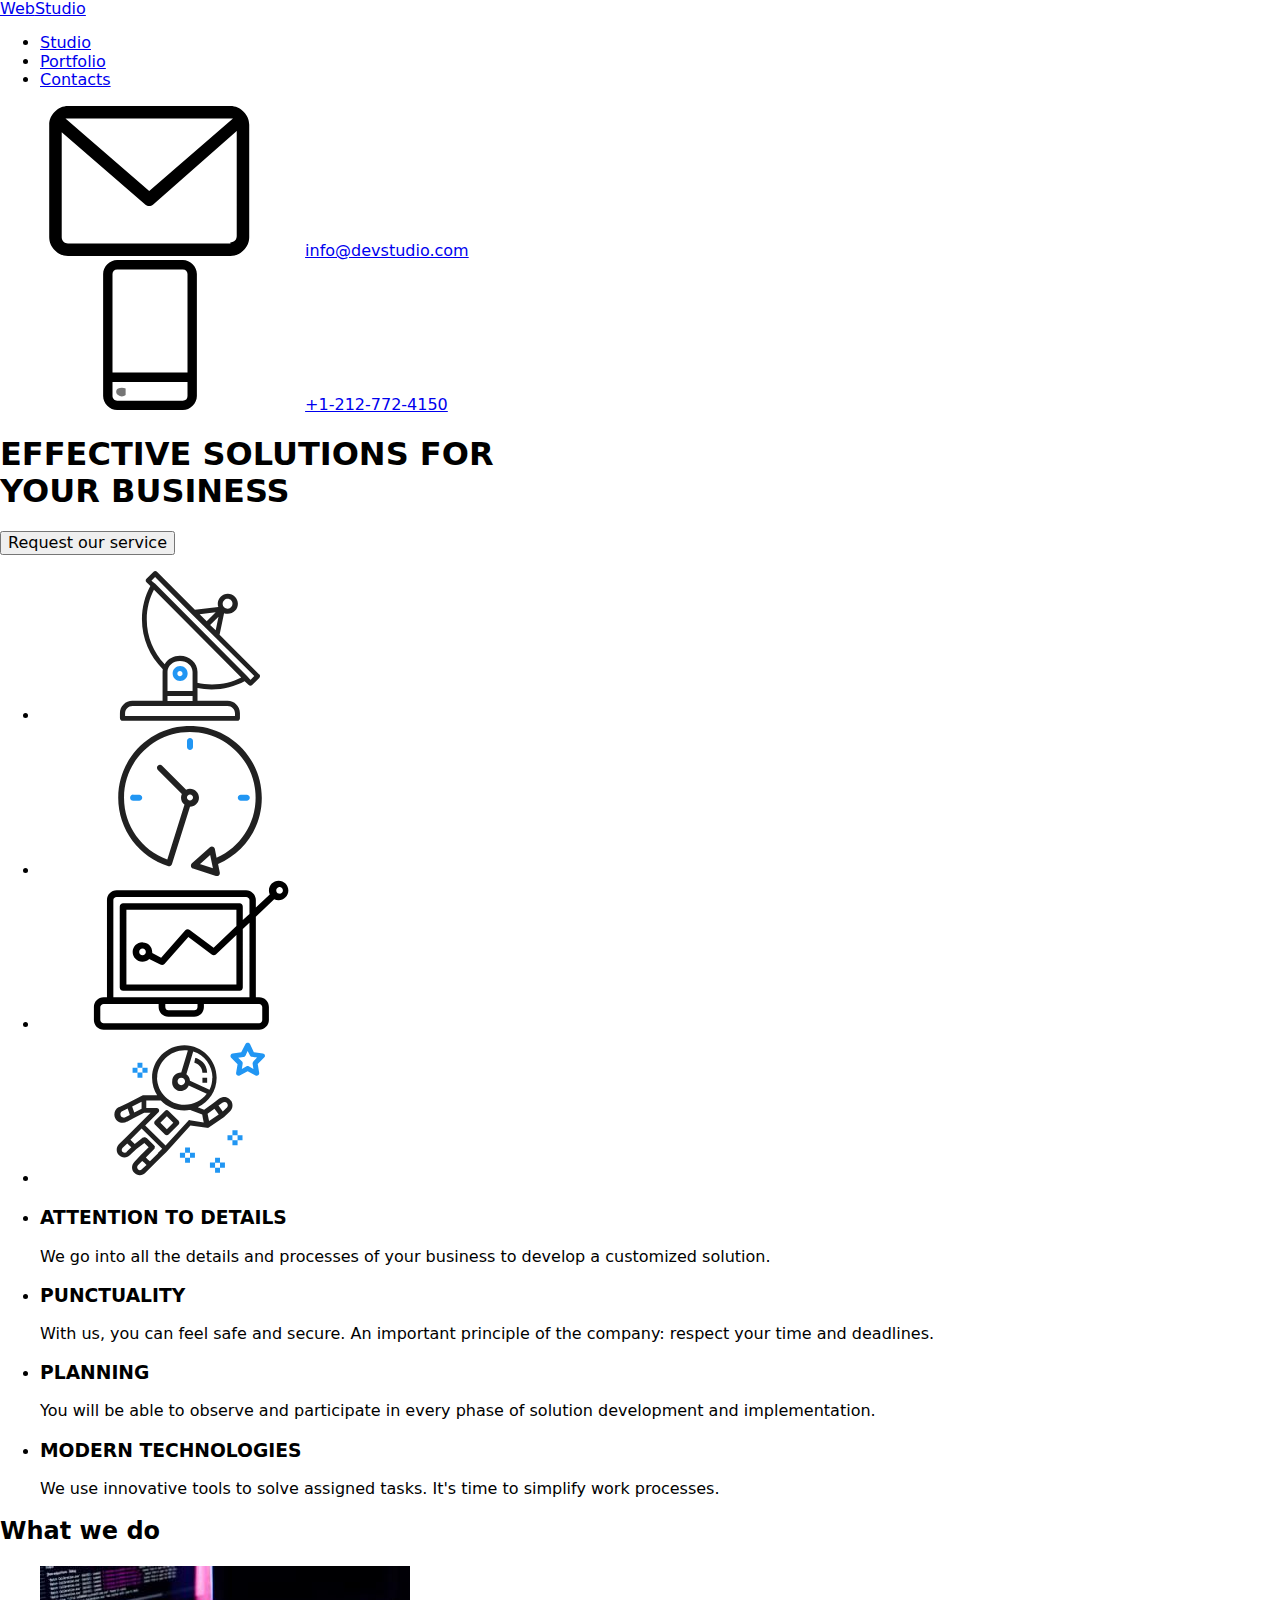
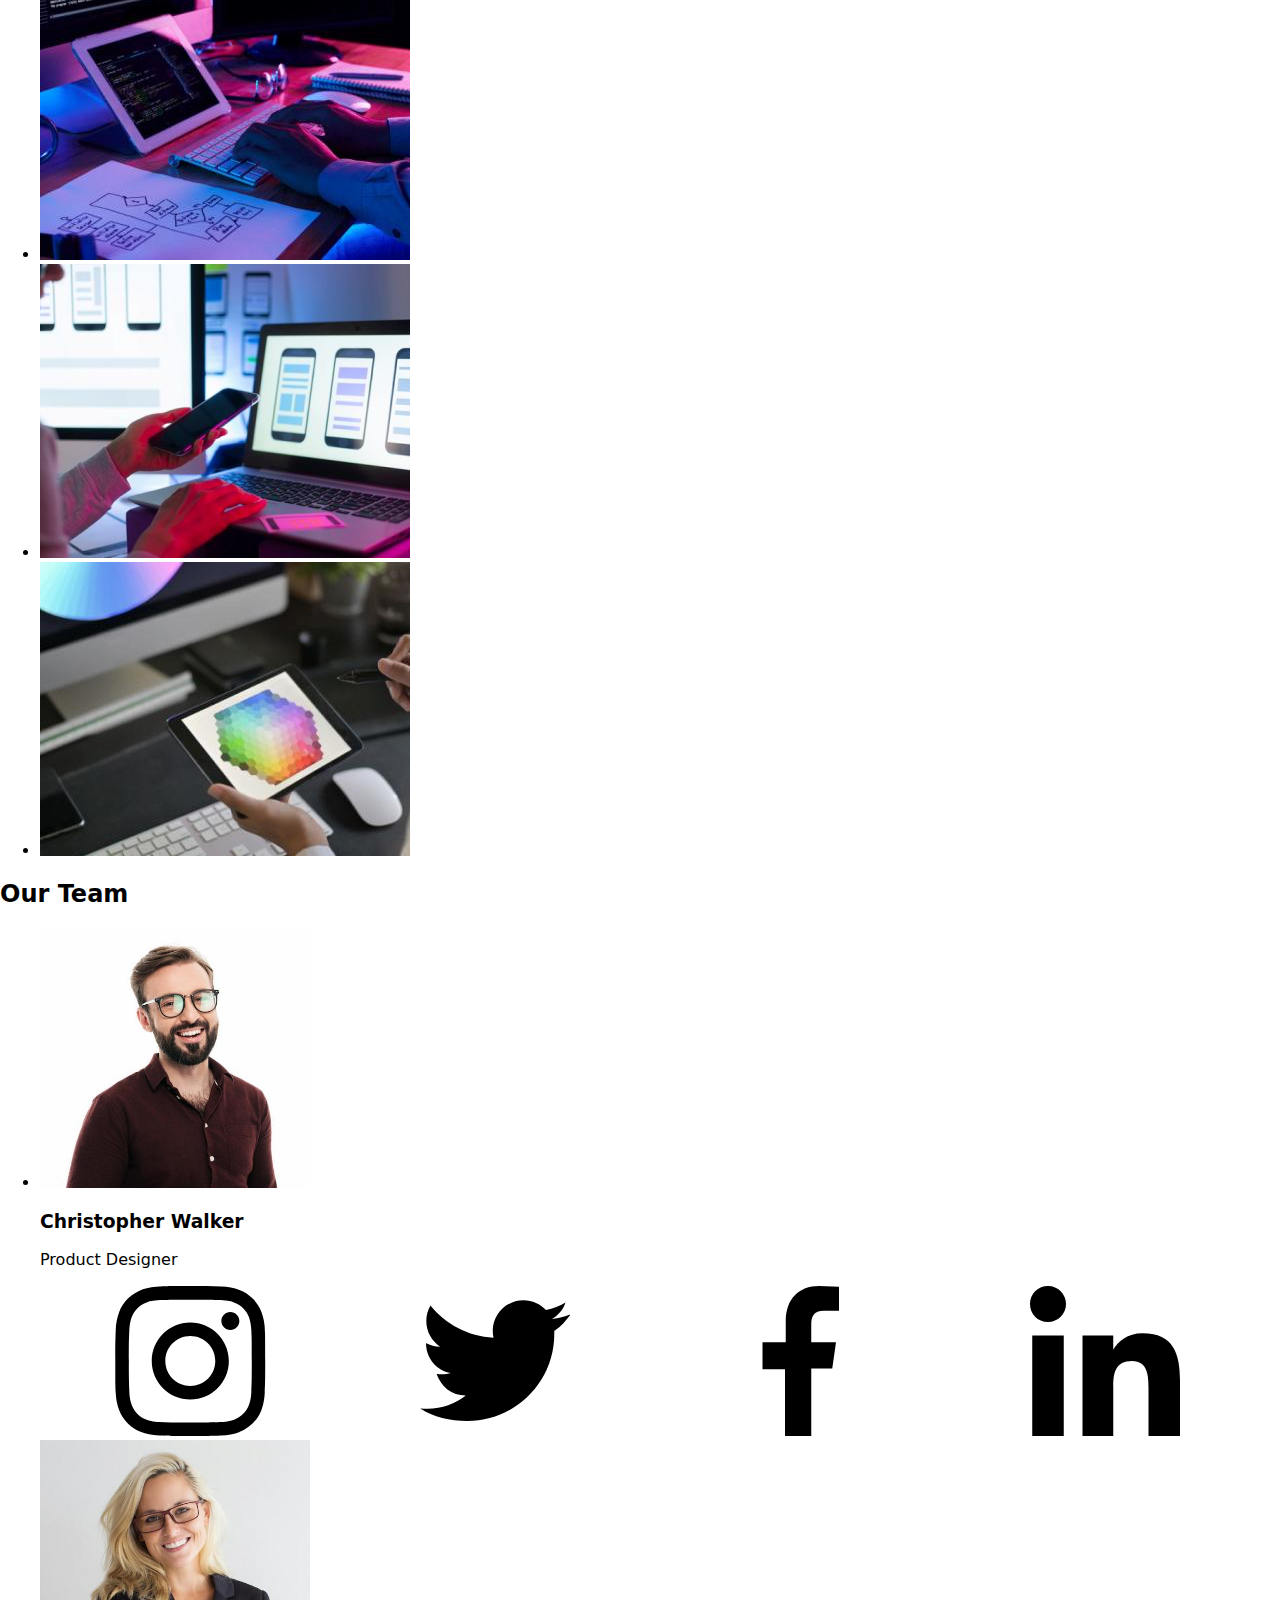
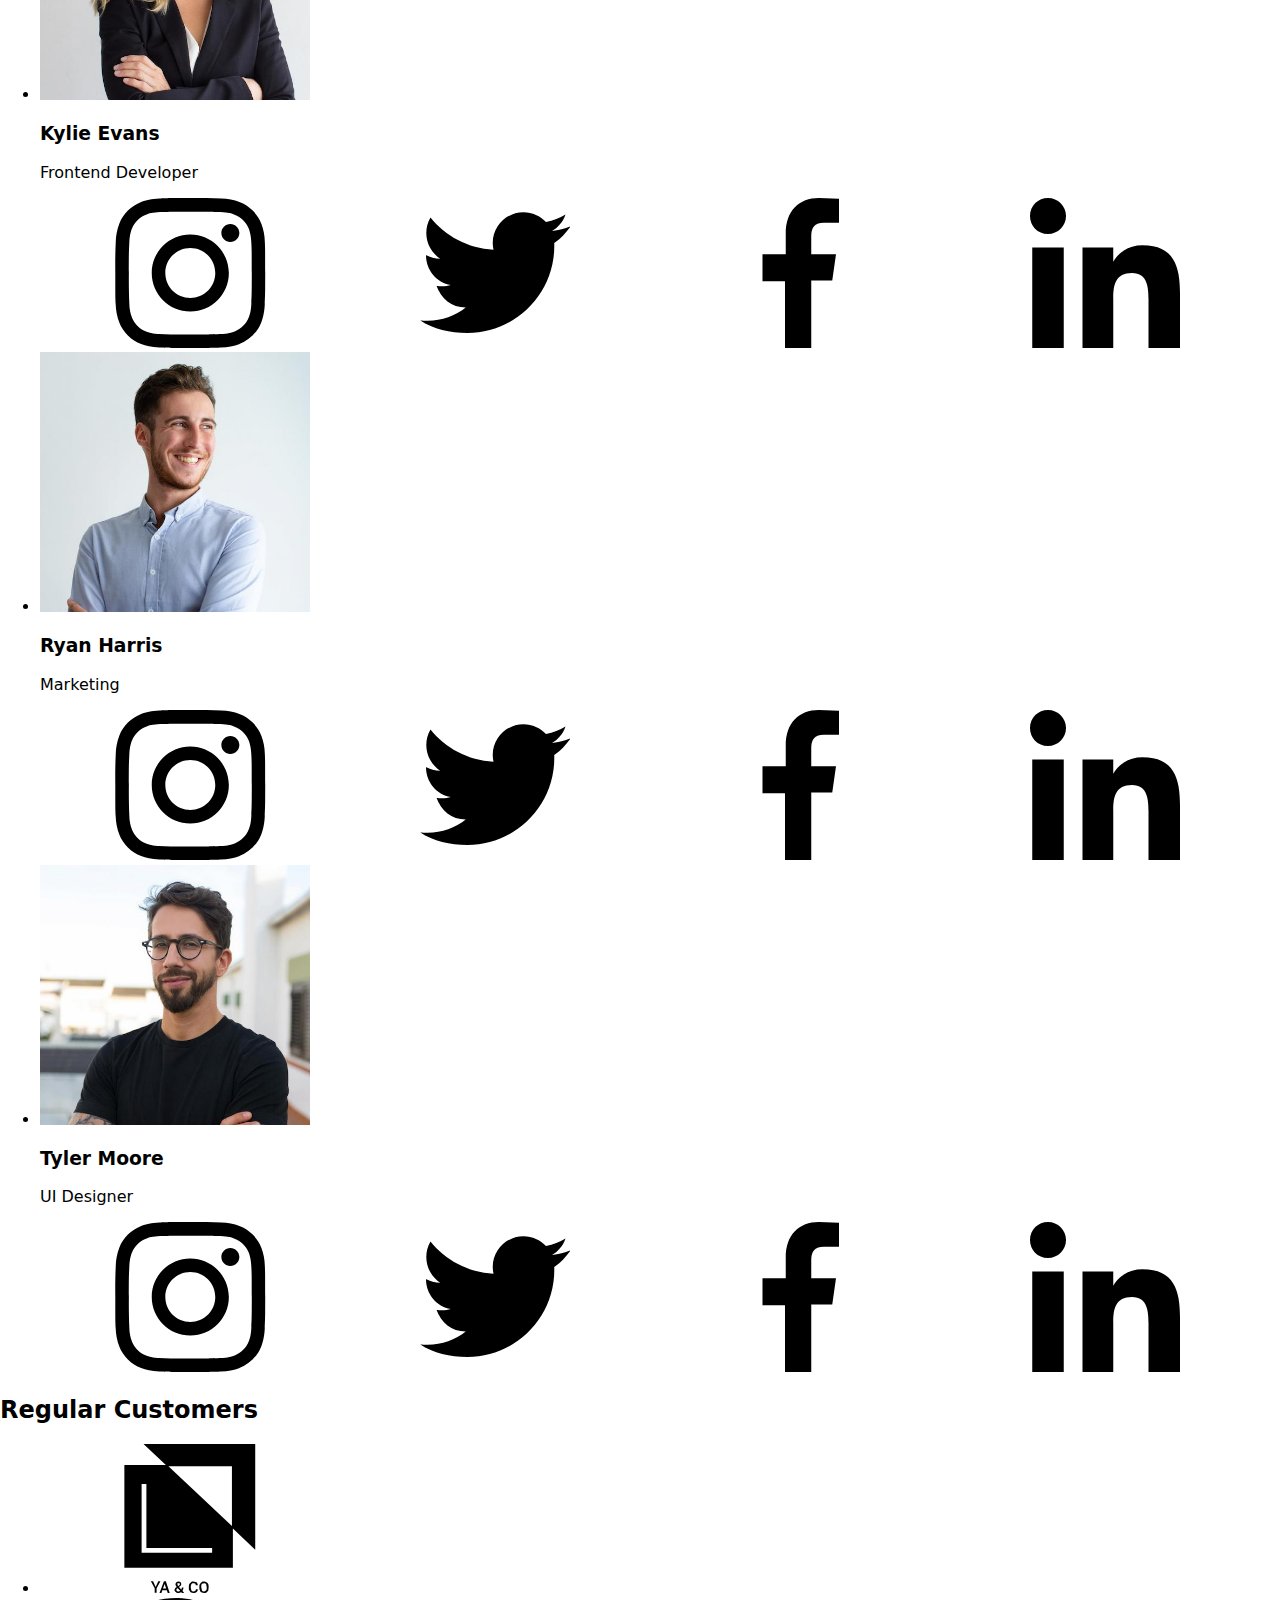
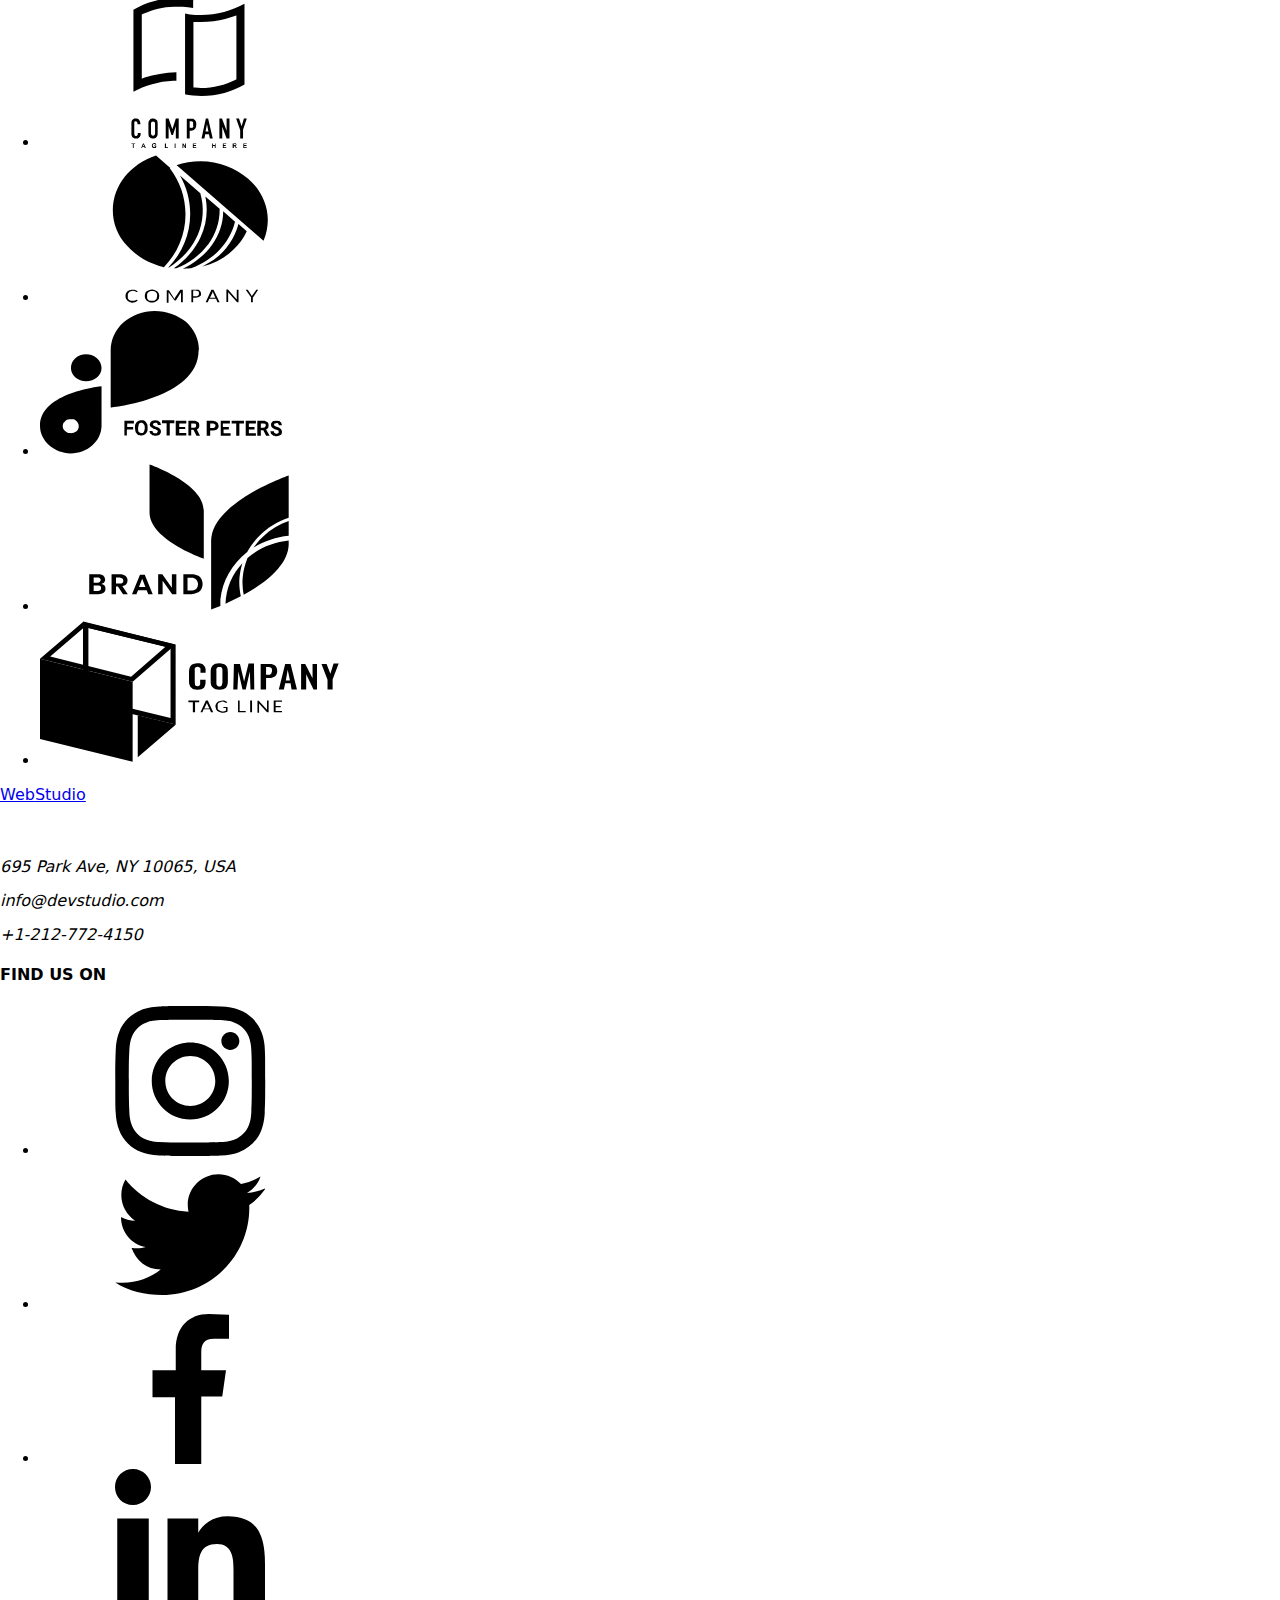
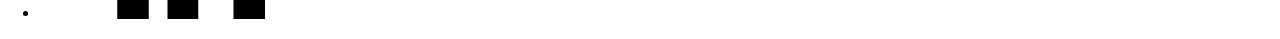
==== index.html @ 582b25e9 "HTML files added" ====
<!DOCTYPE html>
<html lang="en">
  <head>
    <meta charset="UTF-8" />
    <meta name="viewport" content="width=device-width, initial-scale=1.0" />
    <title>WebStudio</title>
    <link
      rel="stylesheet"
      href="https://cdnjs.cloudflare.com/ajax/libs/modern-normalize/1.0.0/modern-normalize.min.css"
    />
    <link rel="stylesheet" href="css/styles.css" />
    <link rel="preconnect" href="https://fonts.gstatic.com" crossorigin />
    <link
      href="https://fonts.googleapis.com/css2?family=Raleway:wght@700&family=Roboto:wght@400;500;700;900&display=swap"
      rel="stylesheet"
    />
  </head>

  <body>
    <div class="container">
      <header class="global-header">
        <a href="index.html" class="logo">
          <span class="logo-web">Web</span
          ><span class="logo-studio">Studio</span>
        </a>
        <nav class="main-navigation">
          <ul class="header-navigation">
            <li><a href="./index.html" id="current">Studio</a></li>
            <li><a href="./portfolio.html">Portfolio</a></li>
            <li><a href="./contacts.html">Contacts</a></li>
          </ul>
        </nav>

        <div class="contacts">
          <div class="email-contact">
            <svg class="icon-envelope">
              <use href="./images/icons.svg#icon-envelopesvg" />
            </svg>
            <a href="mailto:info@devstudio.com">info@devstudio.com</a>
          </div>
          <div class="phone-contact">
            <svg class="icon-smartphone">
              <use href="./images/icons.svg#icon-smartphonesvg" />
            </svg>
            <a href="tel:+1-212-772-4150">+1-212-772-4150</a>
          </div>
        </div>
      </header>

      <main>
        <section class="request-service">
          <h1 class="main-title">
            EFFECTIVE SOLUTIONS FOR <br />
            YOUR BUSINESS
          </h1>
          <button type="button" class="request-button">
            Request our service
          </button>
        </section>
        <section class="section values-and-images">
          <ul class="list-of-icons">
            <li class="icon-antenna">
              <svg class="antenna">
                <use href="./images/icons.svg#icon-antenna" />
              </svg>
            </li>
            <li class="icon-clock">
              <svg>
                <use href="./images/icons.svg#icon-clock" />
              </svg>
            </li>
            <li>
              <svg>
                <use href="./images/icons.svg#icon-Vector" />
              </svg>
            </li>
            <li>
              <svg>
                <use href="./images/icons.svg#icon-astronaut" />
              </svg>
            </li>
          </ul>

          <ul class="company-values">
            <li>
              <h3>ATTENTION TO DETAILS</h3>
              <p>
                We go into all the details and processes of your business to
                develop a customized solution.
              </p>
            </li>
            <li>
              <h3>PUNCTUALITY</h3>
              <p>
                With us, you can feel safe and secure. An important principle of
                the company: respect your time and deadlines.
              </p>
            </li>
            <li>
              <h3>PLANNING</h3>
              <p>
                You will be able to observe and participate in every phase of
                solution development and implementation.
              </p>
            </li>
            <li>
              <h3>MODERN TECHNOLOGIES</h3>
              <p>
                We use innovative tools to solve assigned tasks. It's time to
                simplify work processes.
              </p>
            </li>
          </ul>

          <h2 class="sections-title">What we do</h2>
          <ul class="images-what-we-do">
            <li>
              <img
                src="./images/img-computer.jpg"
                alt="Applications for computers"
                width="370"
                height="294"
              />
            </li>
            <li>
              <img
                src="./images/img-phone.jpg"
                alt="Applications for phones"
                width="370"
                height="294"
              />
            </li>
            <li>
              <img
                src="./images/img-tablet.jpg"
                alt="Applications for tablets"
                width="370"
                height="294"
              />
            </li>
          </ul>
        </section>

        <section class="our-team section">
          <h2 class="sections-title">Our Team</h2>
          <ul class="our-team-content">
            <li class="item-our-team">
              <img
                src="./images/img-product-designer.jpg"
                alt="Christopher Walker-Product Designer"
                width="270"
                height="260"
                class="img-our-team"
              />
              <div class="names-our-team">
                <h3>Christopher Walker</h3>
                <p>Product Designer</p>
              </div>
              <div class="our-team-icons">
                <a class="our-team-icon">
                  <svg>
                    <use href="./images/icons.svg#icon-instagram-2" />
                  </svg>
                </a>
                <a class="our-team-icon">
                  <svg>
                    <use href="./images/icons.svg#icon-twitter" />
                  </svg>
                </a>
                <a class="our-team-icon">
                  <svg>
                    <use href="./images/icons.svg#icon-facebook" />
                  </svg>
                </a>
                <a class="our-team-icon">
                  <svg>
                    <use href="./images/icons.svg#icon-linkedin" />
                  </svg>
                </a>
              </div>
            </li>
            <li class="item-our-team">
              <img
                src="./images/img-frontend-developer.jpg"
                alt="Kylie Evans-Frontend Developer"
                width="270"
                height="260"
                class="img-our-team"
              />
              <div class="names-our-team">
                <h3>Kylie Evans</h3>
                <p>Frontend Developer</p>
              </div>
              <div class="our-team-icons">
                <a class="our-team-icon">
                  <svg>
                    <use href="./images/icons.svg#icon-instagram-2" />
                  </svg>
                </a>
                <a class="our-team-icon">
                  <svg>
                    <use href="./images/icons.svg#icon-twitter" />
                  </svg>
                </a>
                <a class="our-team-icon">
                  <svg>
                    <use href="./images/icons.svg#icon-facebook" />
                  </svg>
                </a>
                <a class="our-team-icon">
                  <svg>
                    <use href="./images/icons.svg#icon-linkedin" />
                  </svg>
                </a>
              </div>
            </li>
            <li class="item-our-team">
              <img
                src="./images/img-marketing.jpg"
                alt="Ryan Harris-Marketing specialist"
                width="270"
                height="260"
                class="img-our-team"
              />
              <div class="names-our-team">
                <h3>Ryan Harris</h3>
                <p>Marketing</p>
              </div>
              <div class="our-team-icons">
                <a class="our-team-icon">
                  <svg>
                    <use href="./images/icons.svg#icon-instagram-2" />
                  </svg>
                </a>
                <a class="our-team-icon">
                  <svg>
                    <use href="./images/icons.svg#icon-twitter" />
                  </svg>
                </a>
                <a class="our-team-icon">
                  <svg>
                    <use href="./images/icons.svg#icon-facebook" />
                  </svg>
                </a>
                <a class="our-team-icon">
                  <svg>
                    <use href="./images/icons.svg#icon-linkedin" />
                  </svg>
                </a>
              </div>
            </li>
            <li class="item-our-team">
              <img
                src="./images/img-ui-designer.jpg"
                alt="Tyler Moore-UI Designer"
                width="270"
                height="260"
                class="img-our-team"
              />
              <div class="names-our-team">
                <h3>Tyler Moore</h3>
                <p>UI Designer</p>
              </div>
              <div class="our-team-icons">
                <a class="our-team-icon">
                  <svg>
                    <use href="./images/icons.svg#icon-instagram-2" />
                  </svg>
                </a>
                <a class="our-team-icon">
                  <svg>
                    <use href="./images/icons.svg#icon-twitter" />
                  </svg>
                </a>
                <a class="our-team-icon">
                  <svg>
                    <use href="./images/icons.svg#icon-facebook" />
                  </svg>
                </a>
                <a class="our-team-icon">
                  <svg>
                    <use href="./images/icons.svg#icon-linkedin" />
                  </svg>
                </a>
              </div>
            </li>
          </ul>
        </section>

        <section class="regular-customers section">
          <div class="regular-customers-container">
            <h2>Regular Customers</h2>
            <ul class="list-of-links">
              <li>
                <a class="item-list-of-links">
                  <svg>
                    <use href="./images/icons.svg#icon-group-YACO" />
                  </svg>
                </a>
              </li>
              <li>
                <a class="item-list-of-links">
                  <svg>
                    <use href="./images/icons.svg#icon-group-company-tagline" />
                  </svg>
                </a>
              </li>
              <li>
                <a class="item-list-of-links">
                  <svg>
                    <use href="./images/icons.svg#icon-group-company" />
                  </svg>
                </a>
              </li>
              <li>
                <a class="item-list-of-links">
                  <svg>
                    <use href="./images/icons.svg#icon-group-foster-peters" />
                  </svg>
                </a>
              </li>
              <li>
                <a class="item-list-of-links">
                  <svg>
                    <use href="./images/icons.svg#icon-group-brand" />
                  </svg>
                </a>
              </li>
              <li>
                <a class="item-list-of-links">
                  <svg>
                    <use
                      href="./images/icons.svg#icon-group-company-tag-line"
                    />
                  </svg>
                </a>
              </li>
            </ul>
          </div>
        </section>
      </main>

      <footer class="global-footer">
        <div class="footer-parent">
          <div class="footer-logo-and-address">
            <div class="footer-logo-container">
              <a href="index.html" class="footer-logo"
                ><span class="footer-logo-web">Web</span
                ><span class="footer-logo-studio">Studio</span></a
              >
            </div>
            <br />
            <br />
            <address class="address">
              <p class="phisical-address">695 Park Ave, NY 10065, USA</p>
              <p class="footer-contact">info@devstudio.com</p>
              <p class="footer-contact">+1-212-772-4150</p>
            </address>
          </div>
          <div class="footer-social-links">
            <h4>FIND US ON</h4>
            <ul class="list-of-social-links">
              <li class="item-list-footer-link">
                <a class="footer-icons">
                  <svg>
                    <use href="./images/icons.svg#icon-instagram-2" />
                  </svg>
                </a>
              </li>
              <li class="item-list-footer-link">
                <a class="footer-icons">
                  <svg>
                    <use href="./images/icons.svg#icon-twitter" />
                  </svg>
                </a>
              </li>
              <li class="item-list-footer-link">
                <a class="footer-icons">
                  <svg>
                    <use href="./images/icons.svg#icon-facebook" />
                  </svg>
                </a>
              </li>
              <li class="item-list-footer-link">
                <a class="footer-icons">
                  <svg>
                    <use href="./images/icons.svg#icon-linkedin" />
                  </svg>
                </a>
              </li>
            </ul>
          </div>
        </div>
      </footer>
    </div>
  </body>
</html>
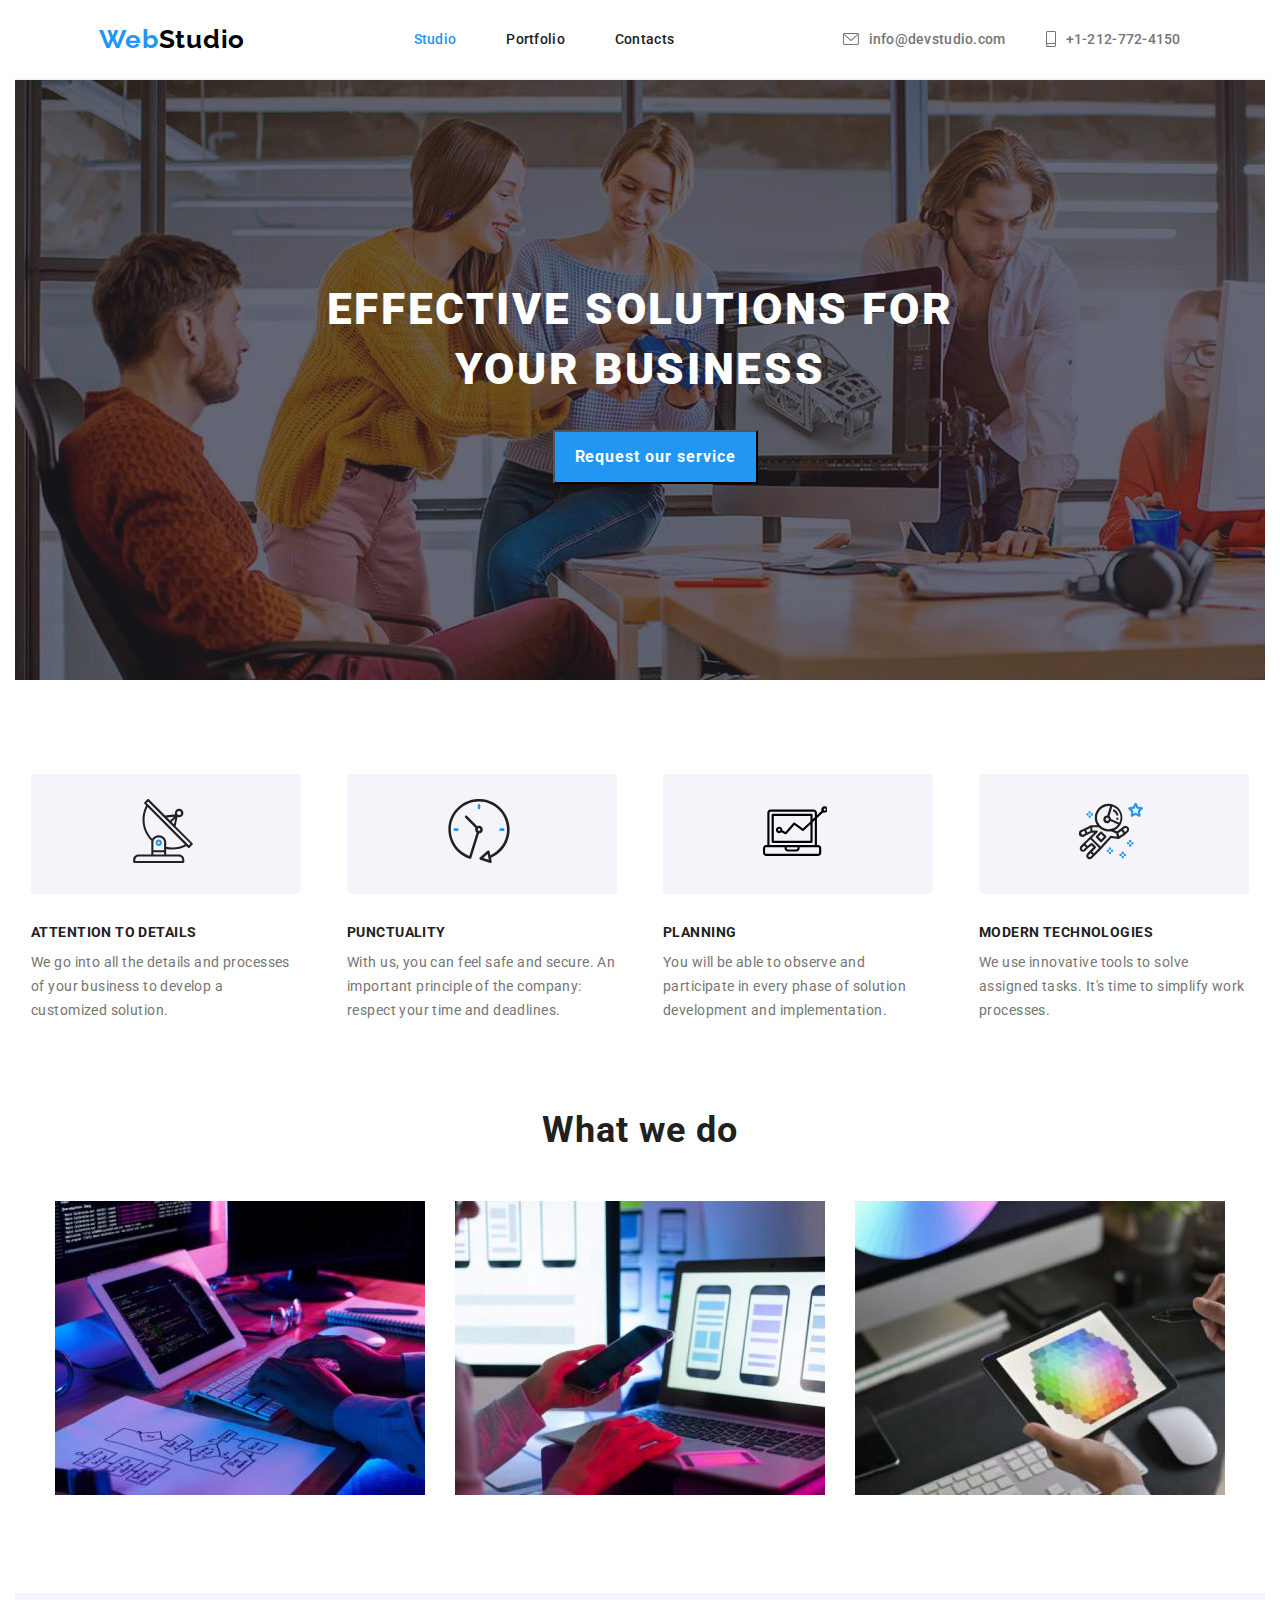
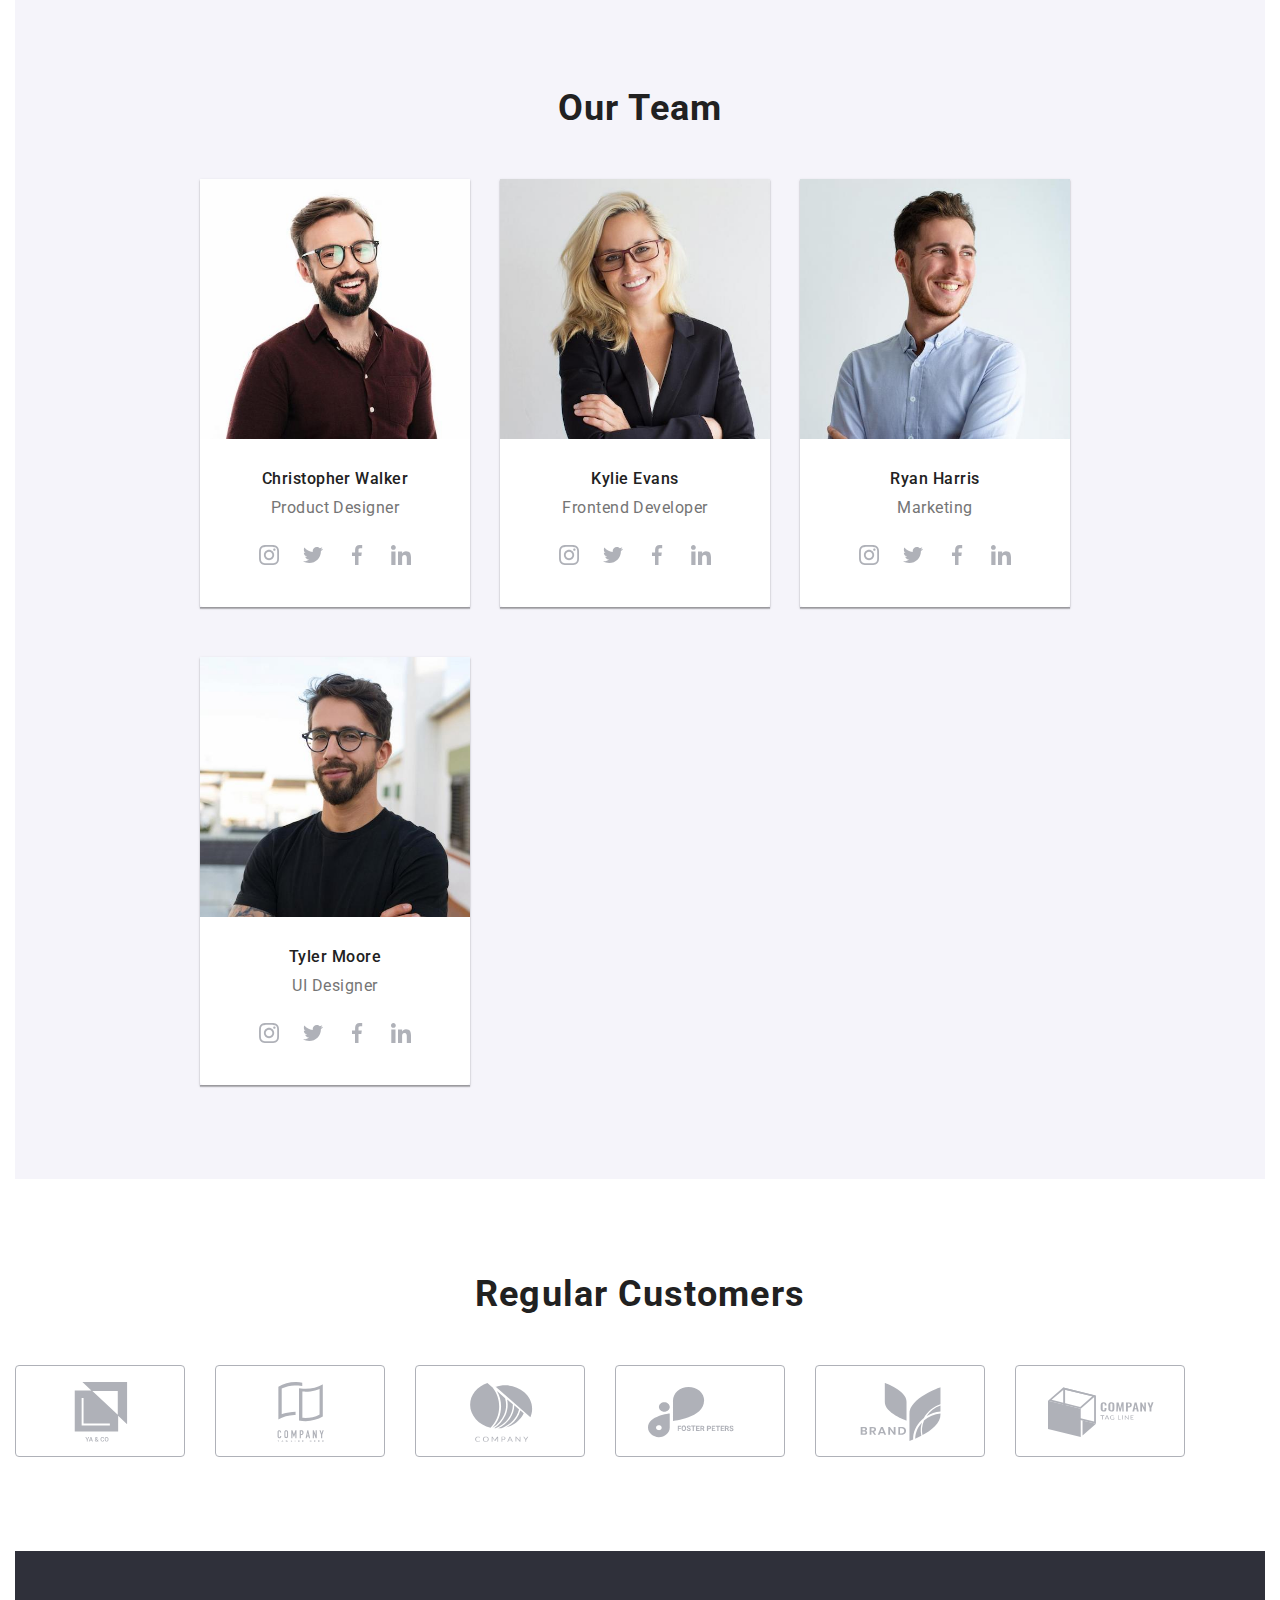
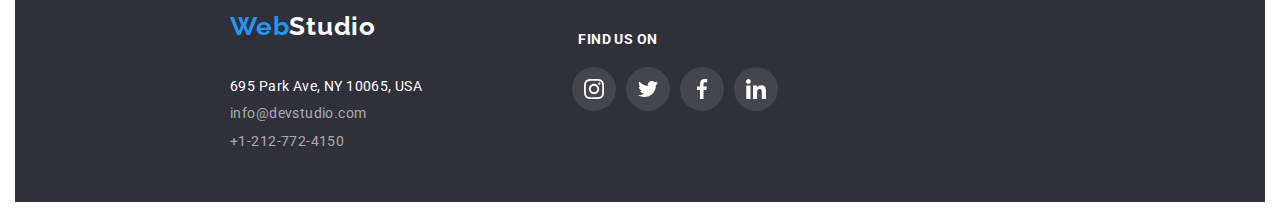
==== commit cfae4a2c: "Width and section two icons revised" ====
--- a/index.html
+++ b/index.html
@@ -58,31 +58,13 @@
           </button>
         </section>
         <section class="section values-and-images">
-          <ul class="list-of-icons">
-            <li class="icon-antenna">
-              <svg class="antenna">
-                <use href="./images/icons.svg#icon-antenna" />
-              </svg>
-            </li>
-            <li class="icon-clock">
-              <svg>
-                <use href="./images/icons.svg#icon-clock" />
-              </svg>
-            </li>
-            <li>
-              <svg>
-                <use href="./images/icons.svg#icon-Vector" />
-              </svg>
-            </li>
-            <li>
-              <svg>
-                <use href="./images/icons.svg#icon-astronaut" />
-              </svg>
-            </li>
-          </ul>
-
           <ul class="company-values">
             <li>
+              <div class="icons-company-values">
+                <svg class="antenna">
+                  <use href="./images/icons.svg#icon-antenna" />
+                </svg>
+              </div>
               <h3>ATTENTION TO DETAILS</h3>
               <p>
                 We go into all the details and processes of your business to
@@ -90,6 +72,11 @@
               </p>
             </li>
             <li>
+              <div class="icons-company-values">
+                <svg>
+                  <use href="./images/icons.svg#icon-clock" />
+                </svg>
+              </div>
               <h3>PUNCTUALITY</h3>
               <p>
                 With us, you can feel safe and secure. An important principle of
@@ -97,6 +84,11 @@
               </p>
             </li>
             <li>
+              <div class="icons-company-values">
+                <svg>
+                  <use href="./images/icons.svg#icon-Vector" />
+                </svg>
+              </div>
               <h3>PLANNING</h3>
               <p>
                 You will be able to observe and participate in every phase of
@@ -104,6 +96,11 @@
               </p>
             </li>
             <li>
+              <div class="icons-company-values">
+                <svg>
+                  <use href="./images/icons.svg#icon-astronaut" />
+                </svg>
+              </div>
               <h3>MODERN TECHNOLOGIES</h3>
               <p>
                 We use innovative tools to solve assigned tasks. It's time to
--- a/css/styles.css
+++ b/css/styles.css
@@ -0,0 +1,571 @@
+:root {
+    --default-background: #FFFFFF;
+    --active-link: #2196F3;
+    --footer-background: #2F303A;
+    --title-color: #212121;
+    --paragraph-color: #757575;
+    --buttons-background: #F5F4FA;
+    --default-color: #000;
+    --social-icons-color: #AFB1B8;
+}
+
+* {
+    padding: 0;
+    margin: 0;
+}
+
+body {
+    font-family: Roboto, 'Courier New', Courier, monospace;
+    background-color: var(--default-background);
+    font-style: normal;
+}
+
+.section {
+    padding-top: 94px;
+    padding-bottom: 94px;
+    width: auto;
+}
+
+.global-header {
+    background-color: var(--default-background);
+    height: 80px;
+    display: flex;
+    align-items: center;
+    justify-content: space-around;
+    border-bottom: 2px solid var(--buttons-background);
+}
+
+.logo {
+    font-family: Raleway, 'Courier New', Courier, monospace;
+    font-size: 26px;
+    font-weight: 700;
+    line-height: normal;
+    letter-spacing: 0.78px;
+    padding-top: 25px;
+    padding-bottom: 25px;
+}
+
+.logo-web {
+    color: var(--active-link);
+}
+
+.logo-studio {
+    color: var(--default-color);
+}
+
+a {
+    text-decoration: none;
+}
+
+ul {
+    list-style-type: none;
+}
+
+#current {
+ color: var(--active-link)
+}
+
+.header-navigation {
+    display: flex;
+    gap: 50px;
+    font-size: 14px;
+    font-weight: 500;
+    line-height: normal;
+    letter-spacing: 0.28px;
+    padding-top: 32px;
+    padding-bottom: 32px;
+}
+
+.header-navigation a {
+    color: var(--title-color);
+}
+
+.header-navigation a:hover,
+.header-navigation a:focus,
+.header-navigation a:active {
+    color: var(--active-link);
+}
+
+.contacts {
+    display: flex;
+    gap: 40px;
+    font-size: 14px;
+    font-weight: 500;
+    line-height: normal;
+    letter-spacing: 0.28px;
+}
+
+.contacts a {
+    color: var(--paragraph-color);
+}
+
+.contacts a:hover {
+    color: var(--active-link);
+}
+
+.icon-envelope {
+    width: 16px;
+    height: 11.996px;
+    flex-shrink: 0;
+    margin-right: 10px;
+    fill: var(--paragraph-color);
+}
+
+.email-contact {
+display: flex;
+align-items: center;
+}
+
+.email-contact:hover svg,
+.email-contact:focus svg,
+.email-contact:hover a,
+.email-contact:focus a
+ {
+    fill: var(--active-link);
+    color: var(--active-link);
+}
+
+.icon-smartphone {
+    width: 10px;
+    height: 16px;
+    flex-shrink: 0;
+    fill: var(--paragraph-color);
+    margin-right: 10px;
+}
+
+.phone-contact {
+    display: flex;
+    align-items: center;
+    justify-content: center;
+}
+
+.phone-contact:hover svg,
+.phone-contact:hover a {
+    fill: var(--active-link);
+    color: var(--active-link);
+}
+
+.request-service {
+background-image: linear-gradient(rgba(47, 48, 58, 0.40), rgba(47, 48, 58, 0.40)), url(../images/background-section.jpg);
+height: 600px;
+flex-direction: column;
+margin: 0px;
+}
+
+.main-title {
+    color: var(--default-background);
+    text-align: center;
+    font-size: 44px;
+    font-weight: 900;
+    line-height: 1.36;
+    /* 136.364% */
+    letter-spacing: 2.64px;
+    text-transform: uppercase;
+    padding-top: 200px;
+}
+
+.request-button {
+    color: var(--default-background);
+    font-family: inherit;
+    text-align: center;
+    font-size: 16px;
+    font-weight: 700;
+    line-height: 1.87;
+    /* 187.5% */
+    letter-spacing: 0.96px;
+    background-color: var(--active-link);
+    cursor: pointer;
+    padding: 10px 20px;
+    margin-top: 30px;
+    margin-left: 43%;
+    margin-bottom: 200px;
+}
+
+.request-button:hover,
+.request-button:focus {
+    background-color: #188ceb;
+}
+
+.values-and-images {
+    width: auto;
+}
+
+.company-values h3 {
+    color: var(--title-color);
+    width: 270px;
+    height: 16px;
+    font-size: 14px;
+    font-weight: 700;
+    line-height: normal;
+    letter-spacing: 0.42px;
+    text-transform: uppercase;
+    padding-bottom: 10px;
+}
+
+.company-values {
+    display: flex;
+    justify-content: space-evenly;
+    flex-wrap: wrap;
+    gap: 30px;
+    width: auto;
+    margin-bottom: 94px;
+}
+.company-values p {
+    font-size: 14px;
+    line-height: 24px;
+    /* 171.429% */
+    letter-spacing: 0.42px;
+    width: 270px;
+    height: 75px;
+    padding-top: 10px;
+}
+
+.company-values svg {
+    width: 64px;
+    height: 64px;
+}
+
+.icons-company-values {
+    width: 270px;
+    height: 120px;
+    flex-shrink: 0;
+    background: var(--buttons-background);
+    padding: 25px 100px;
+    border-radius: 4px;
+    margin-bottom: 30px;
+}
+
+p {
+color: var(--paragraph-color);
+}
+
+.sections-title {
+    color: var(--title-color);
+    text-align: center;
+    font-size: 36px;
+    font-weight: 700;
+    line-height: normal;
+    letter-spacing: 1.08px;
+    padding-bottom: 50px;
+}
+
+.images-what-we-do {
+    display: flex;
+    justify-content: center;
+    flex-wrap: wrap;
+    gap: 30px;
+    max-width: auto;
+}
+
+.our-team {
+    background: var(--buttons-background);
+    width: auto;
+}
+
+.img-our-team {
+    display: block;
+    max-width: auto; 
+    height: auto;
+}
+
+
+.our-team-content {
+    display: flex;
+    flex-wrap: wrap;
+    margin-top: -50px;
+    margin-left: -30px;
+    padding-left: 185px;
+}
+
+.item-our-team {
+    margin-top: 50px;
+    margin-left: 30px;
+    flex-basis: calc((100% - 120px) / 4);
+    box-shadow: 0px 2px 1px 0px rgba(0, 0, 0, 0.20), 0px 1px 1px 0px rgba(0, 0, 0, 0.14), 0px 1px 3px 0px rgba(0, 0, 0, 0.12);
+}
+
+.names-our-team {
+    width: 270px;
+    background-color: var(--default-background);
+}
+
+.our-team h3 {
+    color: var(--title-color);
+    text-align: center;
+    font-size: 16px;
+    font-weight: 500;
+    line-height: normal;
+    letter-spacing: 0.48px;
+    padding-top: 30px;
+    padding-bottom: 10px;
+}
+
+.our-team p {
+    text-align: center;
+    font-size: 16px;
+    font-weight: 400;
+    line-height: normal;
+    letter-spacing: 0.48px;
+    padding-bottom: 16px;
+}
+
+.our-team-icons {
+    display: flex;
+    justify-content: center;
+    background-color: var(--default-background);
+    padding-bottom: 30px;
+    border-radius: 0px 0px 4px 4px;
+}
+
+.our-team-icon {
+    width: 44px;
+    height: 44px;
+    flex-shrink: 0;
+    fill: var(--social-icons-color);
+    display: flex;
+    align-items: center;
+    justify-content: center;
+}
+
+.our-team-icon svg {
+    width: 20px;
+    height: 20px;
+    flex-shrink: 0;
+}
+
+.our-team-icon:hover,
+.our-team-icon:focus
+ {
+    background-color: var(--active-link);
+    border-radius: 50px;
+    fill: var(--default-background);
+}
+
+.regular-customers-container h2 {
+    color: var(--title-color);
+    text-align: center;
+    font-size: 36px;
+    font-weight: 700;
+    line-height: normal;
+    letter-spacing: 1.08px;
+    margin-bottom: 50px;
+}
+
+.list-of-links {
+    display: flex;
+    margin-top: 10px;
+}
+
+.list-of-links li {
+    width: 170px;
+    height: 92px;
+    flex-shrink: 0;
+    border-radius: 4px;
+    border: 1px solid #AFB1B8;
+    padding: 16px 32px;
+    margin-right: 30px;
+    fill: var(--social-icons-color);
+}
+
+.item-list-of-links svg {
+    width: 106px;
+    height: 60px;
+    flex-shrink: 0;
+}
+
+.list-of-links li:hover,
+.list-of-links li:focus
+ {
+    border: 1px solid var(--active-link);
+    fill: var(--active-link);
+}
+
+.global-footer {
+    background-color: var(--footer-background);
+    height: 251px;
+    padding-top: 60px;
+    padding-left: 215px;
+    gap: 28px;
+}
+
+
+.footer-logo {
+    font-family: Raleway;
+    font-size: 26px;
+    font-weight: 700;
+    line-height: normal;
+    letter-spacing: 0.78px;
+}
+
+.footer-logo-web {
+    color: var(--active-link);
+}
+
+.footer-logo-studio {
+    color: var(--default-background);
+}
+
+.address {
+    padding-bottom: 48px;
+}
+
+.phisical-address {
+    color: var(--default-background);
+    font-size: 14px;
+    font-style: normal;
+    line-height: normal;
+    letter-spacing: 0.42px;
+    padding-bottom: 12px;
+}
+
+.footer-contact {
+    color: rgba(255, 255, 255, 0.60);
+    font-size: 14px;
+    font-style: normal;
+    line-height: 1.14;
+    /* 114.286% */
+    letter-spacing: 0.42px;
+    padding-bottom: 12px;
+}
+
+.global-footer .footer-contact:hover,
+.global-footer .footer-contact:focus {
+    color: var(--active-link);
+} 
+
+.footer-parent {
+    display: flex;
+}
+
+.footer-social-links {
+    display: flex;
+    flex-direction: column;
+    padding-top: 20px;
+}
+
+.list-of-social-links {
+    display: flex;
+    justify-content: center;
+    margin-left: 150px;
+}
+
+.footer-social-links h4 {
+    margin-left: 156px;
+    margin-bottom: 20px;
+    color: var(--default-background);
+    font-size: 14px;
+    font-weight: 700;
+    line-height: normal;
+    letter-spacing: 0.42px;
+
+}
+
+.item-list-footer-link {
+    width: 44px;
+    height: 44px;
+    flex-shrink: 0;
+    background-color: rgba(255, 255, 255, 0.10);
+    border-radius: 50px;
+    display: flex;
+    justify-content: space-around;
+    padding: 12px;
+    margin-right: 10px;
+}
+
+.item-list-footer-link:hover,
+.item-list-footer-link:focus
+ {
+    background: var(--active-link);
+}
+
+.footer-icons svg {
+    width: 20px;
+    height: 20px;
+    flex-shrink: 0;
+    fill: var(--default-background);
+}
+
+/* Page portofolio */
+
+.buttons button {
+    cursor: pointer;
+    background-color: var(--buttons-background);
+    color: var(--title-color);
+    text-align: center;
+    font-family: inherit;
+    font-size: 16px;
+    font-weight: 500;
+    line-height: 1.62;
+    /* 162.5% */
+    letter-spacing: 0.48px;
+    border: 0;
+    padding: 6px 22px;
+    border-radius: 4px;
+}
+
+.buttons {
+    display: flex;
+    justify-content: center;
+    gap: 8px;
+    margin-bottom: 50px;
+}
+
+.buttons button:hover,
+.buttons button:focus,
+.buttons button:active {
+    background-color: var(--active-link);
+    color: var(--default-background);
+    border: 0;
+    box-shadow: 0px 2px 2px 0px rgba(0, 0, 0, 0.12), 0px 1px 2px 0px rgba(0, 0, 0, 0.08), 0px 3px 1px 0px rgba(0, 0, 0, 0.10);
+}
+
+.services-types h3 {
+    color: var(--title-color);
+    font-size: 18px;
+    font-weight: 700;
+    line-height: 2;
+    /* 200% */
+    letter-spacing: 1.08px;
+}
+
+.services-types p {
+    font-size: 16px;
+    line-height: 1.87;
+    letter-spacing: 0.48px;
+}
+
+.services-types {
+    display: flex;
+    flex-wrap: wrap;
+    margin-left: -30px;
+    margin-top: -50px;
+    margin-left: 185px;
+}
+
+.item {
+    margin-left: 30px;
+    margin-top: 50px;
+    flex-basis: calc((100% - 90px) / 3);
+    background: var(--default-background);
+    border: 1px solid #EEE;
+}
+
+.item:hover {
+    box-shadow: 1px 4px 6px 0px rgba(0, 0, 0, 0.16), 0px 4px 4px 0px rgba(0, 0, 0, 0.06), 0px 1px 1px 0px rgba(0, 0, 0, 0.12);
+}
+.item img {
+    display: block;
+    max-width: 100%;
+    height: auto;
+}
+
+.services-types-names {
+    border: 1px solid #EEE;
+    border-top: 0;
+    width: 370px;
+    padding: 20px 24px;
+}
+
+.container {
+    padding: 0px 15px;
+}